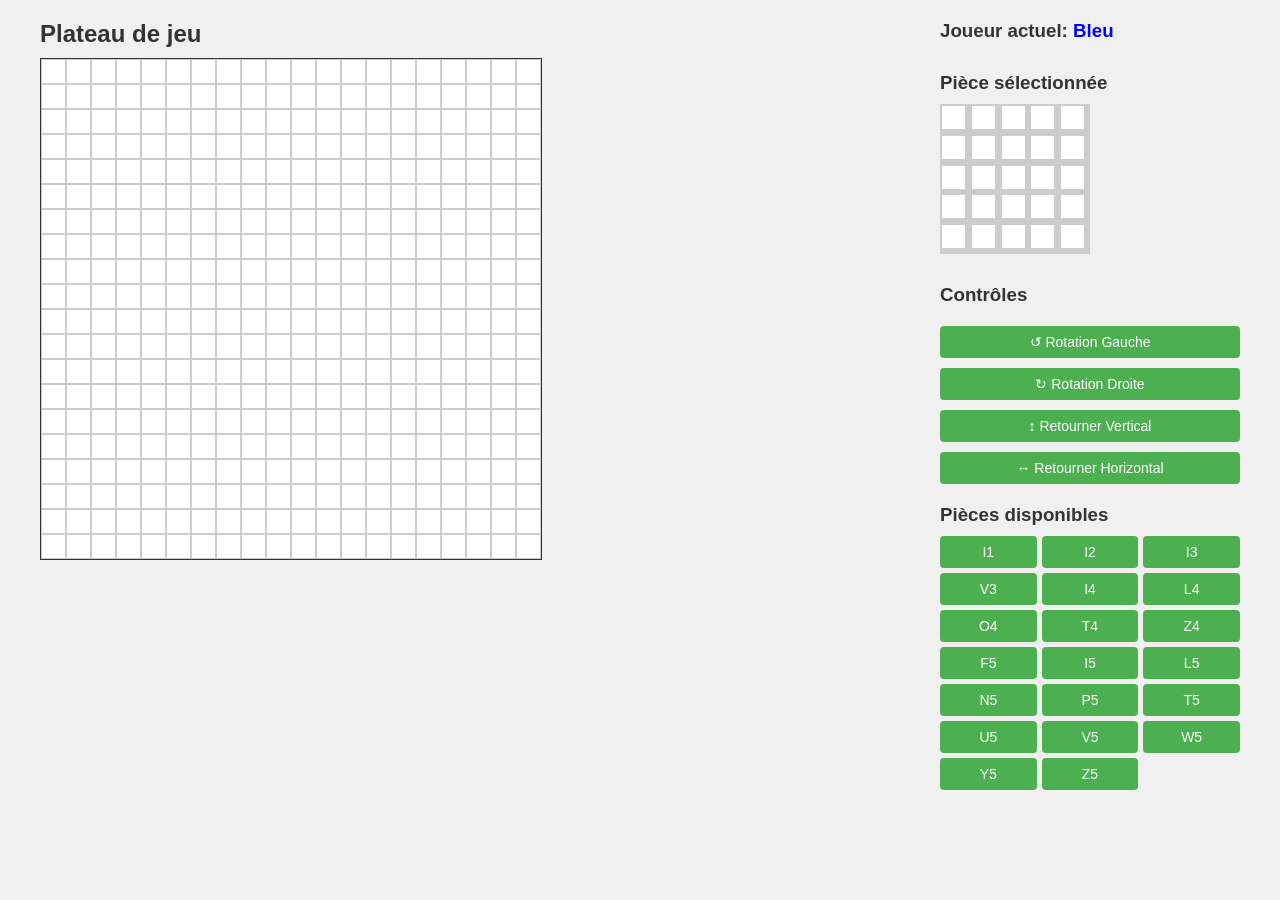
==== index.html @ 53c66dc4 "Rename index_blocus.html to index.html" ====
<!DOCTYPE html>
<html lang="fr">
<head>
    <meta charset="UTF-8">
    <meta name="viewport" content="width=device-width, initial-scale=1.0">
    <title>Blokus Game</title>
    <link rel="stylesheet" href="style_blocus.css">
</head>
<body>
    <div class="game-container">
        <div class="board-section">
            <h2>Plateau de jeu</h2>
            <div id="main-grid" class="game-grid"></div>
        </div>

        <div class="controls-section">
            <div class="player-info">
                <h3>Joueur actuel: <span id="current-player"></span></h3>
            </div>

            <div class="piece-preview">
                <h3>Pièce sélectionnée</h3>
                <div id="piece-grid" class="preview-grid"></div>
            </div>

            <div class="piece-controls">
                <h3>Contrôles</h3>
                <button id="rotate-left">↺ Rotation Gauche</button>
                <button id="rotate-right">↻ Rotation Droite</button>
                <button id="flip-vertical">↕ Retourner Vertical</button>
                <button id="flip-horizontal">↔ Retourner Horizontal</button>
            </div>

            <div class="pieces-selection">
                <h3>Pièces disponibles</h3>
                <div id="pieces-selector" class="pieces-list"></div>
            </div>
        </div>
    </div>
    <script src="game_blocus.js"></script>
</body>
</html>
---- style_blocus.css ----
* {
    margin: 0;
    padding: 0;
    box-sizing: border-box;
}

body {
    font-family: Arial, sans-serif;
    padding: 20px;
    background-color: #f0f0f0;
}

.game-container {
    display: flex;
    gap: 20px;
    max-width: 1200px;
    margin: 0 auto;
}

.board-section {
    flex: 1;
}
.game-grid {
    display: grid;
    grid-template-columns: repeat(20, 25px); /* Taille fixe au lieu de 1fr */
    gap: 0;
    background-color: white;
    padding: 0;
    border: 1px solid #333;
    width: fit-content; /* S'ajuste au contenu */
}

.grid-cell {
    width: 25px;
    height: 25px;
    background-color: white;
    border: 1px solid #ccc; /* Plus léger que #ddd */
    cursor: pointer;
}

/* Controls Section */
.controls-section {
    width: 300px;
    display: flex;
    flex-direction: column;
    gap: 20px;
}

.preview-grid {
    display: grid;
    grid-template-columns: repeat(5, 1fr);
    gap: 1px;
    background-color: #ccc;
    padding: 1px;
    width: 150px;
    height: 150px;
    margin: 10px 0;
}

.piece-controls {
    display: flex;
    flex-direction: column;
    gap: 10px;
}

button {
    padding: 8px 12px;
    background-color: #4CAF50;
    color: white;
    border: none;
    border-radius: 4px;
    cursor: pointer;
    font-size: 14px;
}

button:hover {
    background-color: #45a049;
}

.pieces-list {
    display: grid;
    grid-template-columns: repeat(3, 1fr);
    gap: 5px;
}

/* Pièces colorées */
.piece-blue {
    background-color: #2196F3;
}

.piece-red {
    background-color: #F44336;
}

.piece-green {
    background-color: #4CAF50;
}

.piece-yellow {
    background-color: #FFC107;
}

/* Titres */
h2, h3 {
    margin-bottom: 10px;
    color: #333;
}

/* Responsive Design */
@media (max-width: 900px) {
    .game-container {
        flex-direction: column;
    }
    
    .controls-section {
        width: 100%;
    }
}

Untitled

.preview-valid {
    background-color: rgba(0, 255, 0, 0.3) !important;
    border: 2px solid #4CAF50 !important;
}

.preview-invalid {
    background-color: rgba(255, 0, 0, 0.3) !important;
    border: 2px solid #F44336 !important;
}
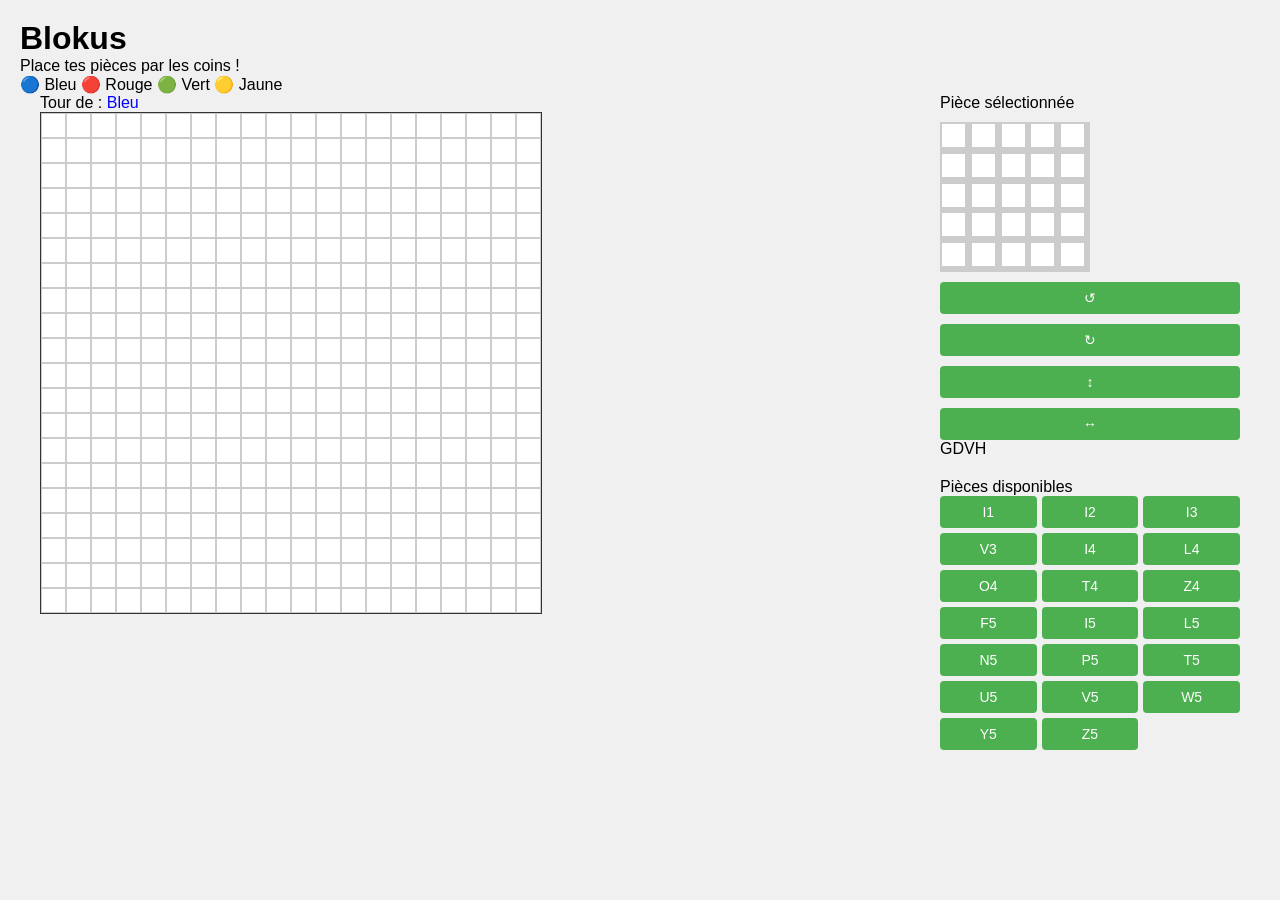
==== commit d58484fe: "Refactor index.html structure and styles" ====
--- a/index.html
+++ b/index.html
@@ -1,42 +1,74 @@
 <!DOCTYPE html>
 <html lang="fr">
 <head>
-    <meta charset="UTF-8">
-    <meta name="viewport" content="width=device-width, initial-scale=1.0">
-    <title>Blokus Game</title>
-    <link rel="stylesheet" href="style_blocus.css">
+  <meta charset="UTF-8">
+  <meta name="viewport" content="width=device-width, initial-scale=1.0">
+  <title>Blokus</title>
+  <link rel="preconnect" href="https://fonts.googleapis.com">
+  <link rel="preconnect" href="https://fonts.gstatic.com" crossorigin>
+  <link href="https://fonts.googleapis.com/css2?family=Nunito:wght@700;800;900&display=swap" rel="stylesheet">
+  <link rel="stylesheet" href="style_blocus.css">
 </head>
 <body>
-    <div class="game-container">
-        <div class="board-section">
-            <h2>Plateau de jeu</h2>
-            <div id="main-grid" class="game-grid"></div>
+
+<div class="bg-glow bg-glow-1"></div>
+<div class="bg-glow bg-glow-2"></div>
+<div class="bg-glow bg-glow-3"></div>
+<div class="bg-glow bg-glow-4"></div>
+
+<div class="page-wrapper">
+
+  <header class="header">
+    <div class="title-block">
+      <h1>Blokus</h1>
+      <p class="subtitle">Place tes pièces par les coins !</p>
+    </div>
+    <div class="player-badges">
+      <span class="badge badge-blue"   id="badge-0">🔵 Bleu</span>
+      <span class="badge badge-red"    id="badge-1">🔴 Rouge</span>
+      <span class="badge badge-green"  id="badge-2">🟢 Vert</span>
+      <span class="badge badge-yellow" id="badge-3">🟡 Jaune</span>
+    </div>
+  </header>
+
+  <div class="game-container">
+
+    <!-- BOARD -->
+    <div class="board-section">
+      <div class="board-label">
+        <span class="current-turn-label">Tour de :</span>
+        <span id="current-player" class="current-turn-value"></span>
+      </div>
+      <div id="main-grid" class="game-grid"></div>
+    </div>
+
+    <!-- CONTROLS -->
+    <div class="controls-section">
+
+      <div class="panel">
+        <p class="panel-title">Pièce sélectionnée</p>
+        <div id="piece-grid" class="preview-grid"></div>
+        <div class="piece-controls">
+          <button id="rotate-left">↺</button>
+          <button id="rotate-right">↻</button>
+          <button id="flip-vertical">↕</button>
+          <button id="flip-horizontal">↔</button>
         </div>
+        <div class="btn-labels">
+          <span>G</span><span>D</span><span>V</span><span>H</span>
+        </div>
+      </div>
 
-        <div class="controls-section">
-            <div class="player-info">
-                <h3>Joueur actuel: <span id="current-player"></span></h3>
-            </div>
+      <div class="panel pieces-panel">
+        <p class="panel-title">Pièces disponibles</p>
+        <div id="pieces-selector" class="pieces-list"></div>
+      </div>
 
-            <div class="piece-preview">
-                <h3>Pièce sélectionnée</h3>
-                <div id="piece-grid" class="preview-grid"></div>
-            </div>
+    </div>
+  </div>
 
-            <div class="piece-controls">
-                <h3>Contrôles</h3>
-                <button id="rotate-left">↺ Rotation Gauche</button>
-                <button id="rotate-right">↻ Rotation Droite</button>
-                <button id="flip-vertical">↕ Retourner Vertical</button>
-                <button id="flip-horizontal">↔ Retourner Horizontal</button>
-            </div>
+</div>
 
-            <div class="pieces-selection">
-                <h3>Pièces disponibles</h3>
-                <div id="pieces-selector" class="pieces-list"></div>
-            </div>
-        </div>
-    </div>
-    <script src="game_blocus.js"></script>
+<script src="game_blocus.js"></script>
 </body>
 </html>
